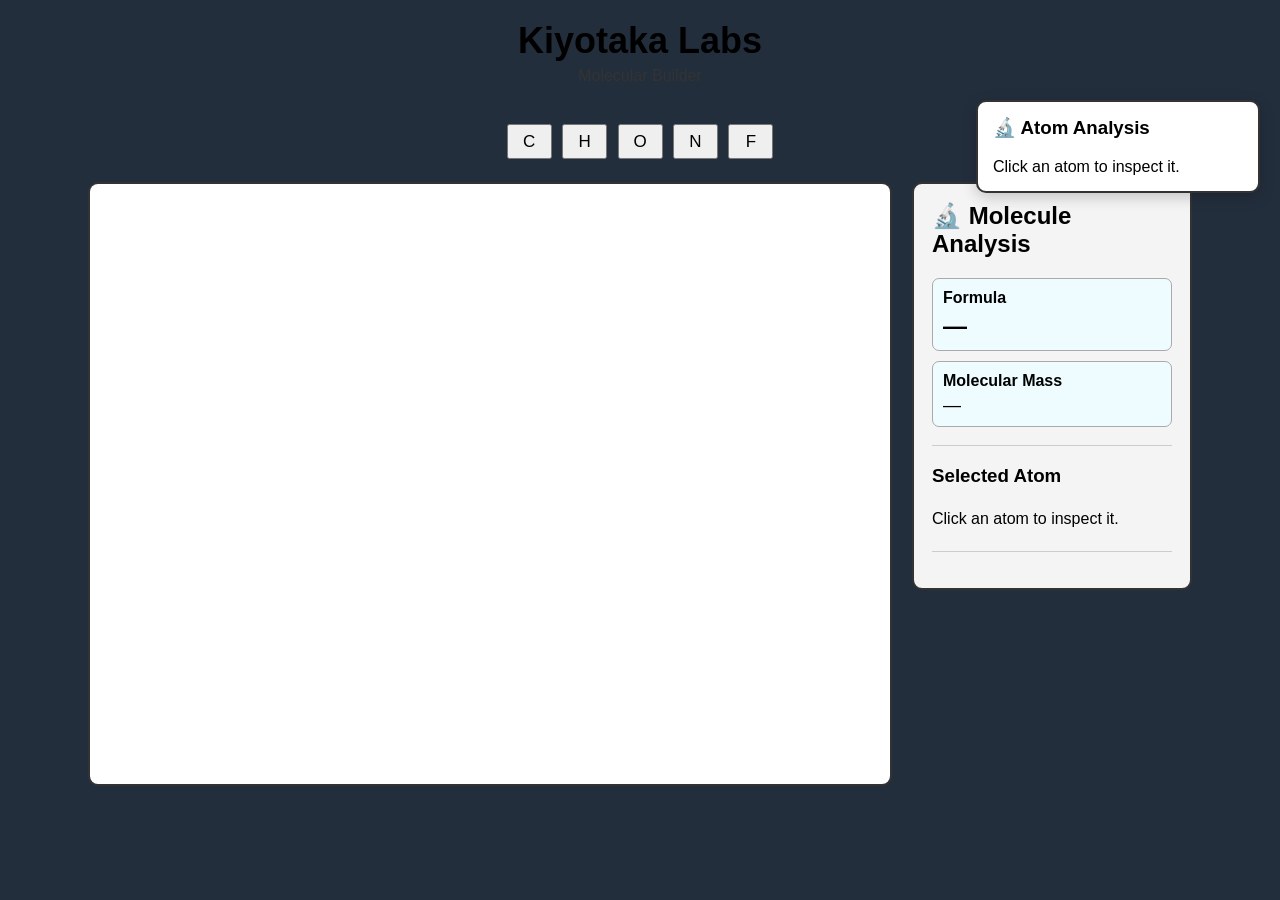
==== whiteboard.html @ 058c0616 "Update Kiyotaka Labs website" ====
<!DOCTYPE html>
<html lang="en">
<head>
    <meta charset="UTF-8">
    <meta name="viewport" content="width=device-width, initial-scale=1.0">

    <title>Kiyotaka Labs — Molecule Builder</title>

    <link rel="stylesheet" href="style.css">
</head>

<body>

    <header>
        <h1>Kiyotaka Labs</h1>
        <p>Molecular Builder</p>
    </header>

    <div id="toolbar">
        <button onclick="selectElement('C')">C</button>
        <button onclick="selectElement('H')">H</button>
        <button onclick="selectElement('O')">O</button>
        <button onclick="selectElement('N')">N</button>
        <button onclick="selectElement('F')">F</button>
    </div>

    <main>

        <section class="builder">
            <canvas id="canvas" width="800" height="600"></canvas>
        </section>

        <aside id="analysis">

            <h2>🔬 Molecule Analysis</h2>

            <div class="infoBox">
                <strong>Formula</strong>
                <div id="formula">—</div>
            </div>

            <div class="infoBox">
                <strong>Molecular Mass</strong>
                <div id="mass">—</div>
            </div>

            <hr>

            <h3>Selected Atom</h3>

            <div id="atomInfo">
                Click an atom to inspect it.
            </div>

            <hr>

            <div id="warnings"></div>

        </aside>

    </main>

    <script src="script.js"></script>

</body>
</html>
---- style.css ----
body {
    margin: 0;
    font-family: Arial, sans-serif;

    background: #232e3d;

    text-align: center;
}

header {
    padding: 20px 0 10px;
}

header h1 {
    margin: 0;
    font-size: 36px;
}

header p {
    margin-top: 5px;
    color: #333;
}

#toolbar {
    margin: 10px 0 20px;
}

#toolbar button {
    width: 45px;
    height: 35px;

    margin: 3px;

    font-size: 17px;

    cursor: pointer;
}

main {
    display: flex;
    justify-content: center;
    align-items: flex-start;

    gap: 20px;

    padding: 0 20px;
}

.builder {
    background: white;

    border: 2px solid #333;
    border-radius: 10px;

    overflow: hidden;
}

canvas {
    display: block;

    background: white;

    cursor: crosshair;
}

#analysis {
    width: 280px;

    background: rgba(255, 255, 255, 0.95);

    border: 2px solid #333;
    border-radius: 10px;

    padding: 18px;

    text-align: left;

    box-sizing: border-box;
}

#analysis h2 {
    margin-top: 0;
}

.infoBox {
    background: #eefcff;

    border: 1px solid #aaa;

    border-radius: 7px;

    padding: 10px;

    margin: 10px 0;
}

.infoBox strong {
    display: block;
    margin-bottom: 5px;
}

#formula {
    font-size: 24px;
    font-weight: bold;
}

#mass {
    font-size: 18px;
}

#atomInfo {
    line-height: 1.7;
}

.good {
    color: green;
    font-weight: bold;
}

.warning {
    color: #c77700;
    font-weight: bold;
}

.bad {
    color: red;
    font-weight: bold;
}

.lonePair {
    color: #7b2cff;
}

hr {
    border: none;
    border-top: 1px solid #ccc;

    margin: 18px 0;
}
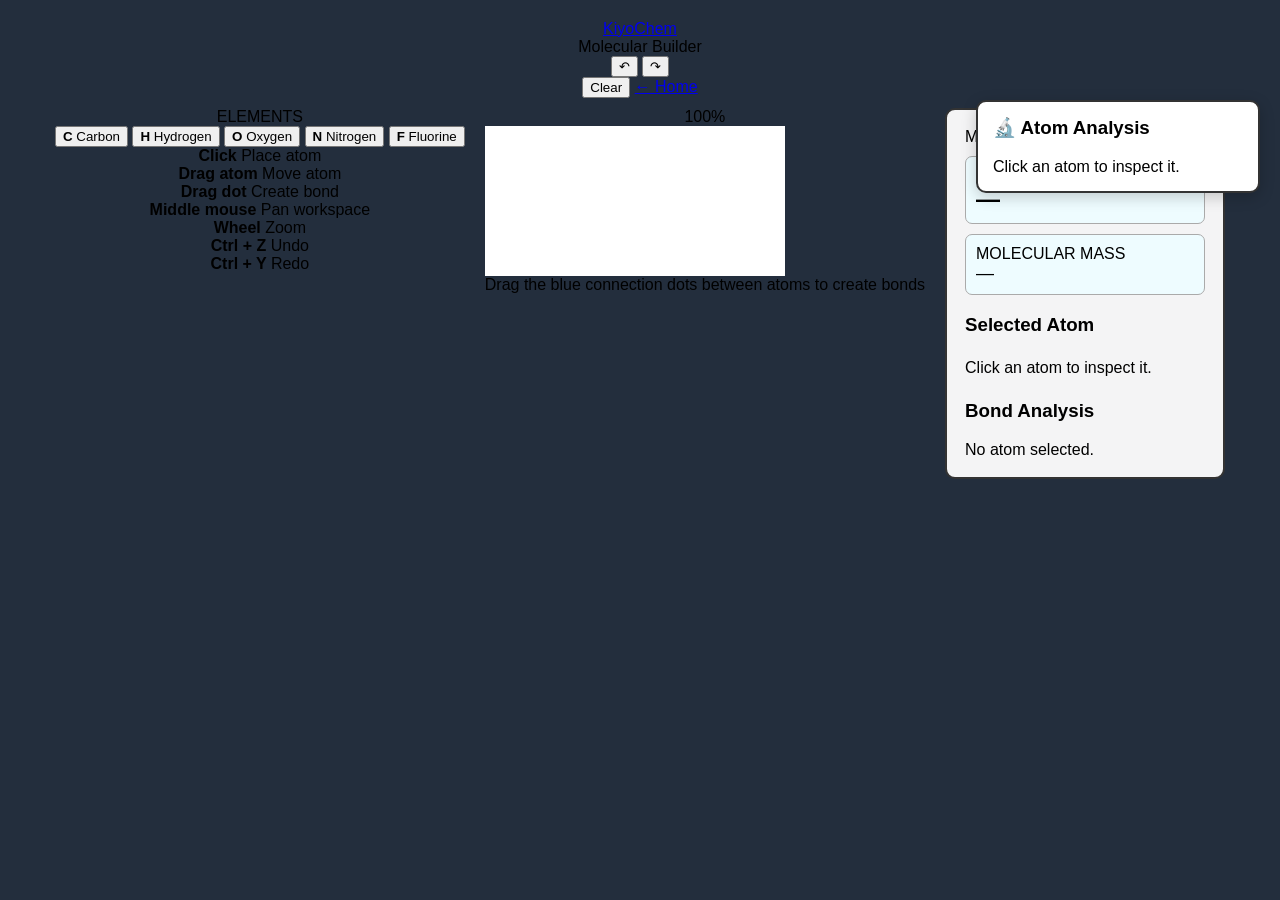
==== commit 34f3348e: "Update KiyoChem website" ====
--- a/whiteboard.html
+++ b/whiteboard.html
@@ -1,67 +1,438 @@
 <!DOCTYPE html>
 <html lang="en">
+
 <head>
+
     <meta charset="UTF-8">
-    <meta name="viewport" content="width=device-width, initial-scale=1.0">
-
-    <title>Kiyotaka Labs — Molecule Builder</title>
+
+    <meta name="viewport"
+          content="width=device-width, initial-scale=1.0">
+
+    <title>KiyoChem — Molecular Builder</title>
 
     <link rel="stylesheet" href="style.css">
+
 </head>
 
 <body>
 
-    <header>
-        <h1>Kiyotaka Labs</h1>
-        <p>Molecular Builder</p>
+    <!-- =====================================================
+         TOP BAR
+    ====================================================== -->
+
+    <header class="topbar">
+
+        <div class="brand">
+
+            <a href="index.html">
+                Kiyo<span>Chem</span>
+            </a>
+
+            <div class="divider"></div>
+
+            <span class="page-title">
+                Molecular Builder
+            </span>
+
+        </div>
+
+
+        <div class="actions">
+
+            <button
+                id="undoBtn"
+                title="Undo (Ctrl+Z)"
+                type="button"
+            >
+                ↶
+            </button>
+
+
+            <button
+                id="redoBtn"
+                title="Redo (Ctrl+Y)"
+                type="button"
+            >
+                ↷
+            </button>
+
+
+            <div class="divider"></div>
+
+
+            <button
+                id="clearBtn"
+                type="button"
+            >
+                Clear
+            </button>
+
+
+            <a
+                href="index.html"
+                class="home-btn"
+            >
+                ← Home
+            </a>
+
+        </div>
+
     </header>
 
-    <div id="toolbar">
-        <button onclick="selectElement('C')">C</button>
-        <button onclick="selectElement('H')">H</button>
-        <button onclick="selectElement('O')">O</button>
-        <button onclick="selectElement('N')">N</button>
-        <button onclick="selectElement('F')">F</button>
-    </div>
-
-    <main>
-
-        <section class="builder">
-            <canvas id="canvas" width="800" height="600"></canvas>
+
+
+    <!-- =====================================================
+         MAIN APPLICATION
+    ====================================================== -->
+
+    <main class="workspace">
+
+
+        <!-- =================================================
+             ELEMENT TOOLBAR
+        ================================================== -->
+
+        <aside class="element-toolbar">
+
+
+            <div class="toolbar-title">
+                ELEMENTS
+            </div>
+
+
+            <!-- CARBON -->
+
+            <button
+                class="element-btn active"
+                data-element="C"
+                type="button"
+            >
+
+                <strong>C</strong>
+
+                <span>
+                    Carbon
+                </span>
+
+            </button>
+
+
+            <!-- HYDROGEN -->
+
+            <button
+                class="element-btn"
+                data-element="H"
+                type="button"
+            >
+
+                <strong>H</strong>
+
+                <span>
+                    Hydrogen
+                </span>
+
+            </button>
+
+
+            <!-- OXYGEN -->
+
+            <button
+                class="element-btn"
+                data-element="O"
+                type="button"
+            >
+
+                <strong>O</strong>
+
+                <span>
+                    Oxygen
+                </span>
+
+            </button>
+
+
+            <!-- NITROGEN -->
+
+            <button
+                class="element-btn"
+                data-element="N"
+                type="button"
+            >
+
+                <strong>N</strong>
+
+                <span>
+                    Nitrogen
+                </span>
+
+            </button>
+
+
+            <!-- FLUORINE -->
+
+            <button
+                class="element-btn"
+                data-element="F"
+                type="button"
+            >
+
+                <strong>F</strong>
+
+                <span>
+                    Fluorine
+                </span>
+
+            </button>
+
+
+
+            <!-- =================================================
+                 HELP
+            ================================================== -->
+
+            <div class="toolbar-help">
+
+
+                <div>
+
+                    <b>
+                        Click
+                    </b>
+
+                    <span>
+                        Place atom
+                    </span>
+
+                </div>
+
+
+                <div>
+
+                    <b>
+                        Drag atom
+                    </b>
+
+                    <span>
+                        Move atom
+                    </span>
+
+                </div>
+
+
+                <div>
+
+                    <b>
+                        Drag dot
+                    </b>
+
+                    <span>
+                        Create bond
+                    </span>
+
+                </div>
+
+
+                <div>
+
+                    <b>
+                        Middle mouse
+                    </b>
+
+                    <span>
+                        Pan workspace
+                    </span>
+
+                </div>
+
+
+                <div>
+
+                    <b>
+                        Wheel
+                    </b>
+
+                    <span>
+                        Zoom
+                    </span>
+
+                </div>
+
+
+                <div>
+
+                    <b>
+                        Ctrl + Z
+                    </b>
+
+                    <span>
+                        Undo
+                    </span>
+
+                </div>
+
+
+                <div>
+
+                    <b>
+                        Ctrl + Y
+                    </b>
+
+                    <span>
+                        Redo
+                    </span>
+
+                </div>
+
+            </div>
+
+        </aside>
+
+
+
+        <!-- =================================================
+             INFINITE CANVAS
+        ================================================== -->
+
+        <section
+            class="canvas-area"
+            id="canvasArea"
+        >
+
+
+            <!-- ZOOM INDICATOR -->
+
+            <div id="zoomDisplay">
+                100%
+            </div>
+
+
+            <!-- MAIN CANVAS -->
+
+            <canvas
+                id="canvas"
+            ></canvas>
+
+
+            <!-- WORKSPACE HINT -->
+
+            <div class="canvas-hint">
+
+                Drag the blue connection dots
+                between atoms to create bonds
+
+            </div>
+
+
         </section>
 
+
+
+        <!-- =================================================
+             ANALYSIS PANEL
+        ================================================== -->
+
         <aside id="analysis">
 
-            <h2>🔬 Molecule Analysis</h2>
+
+            <!-- HEADER -->
+
+            <div class="analysis-header">
+
+                <span>
+                    MOLECULE ANALYSIS
+                </span>
+
+                <span
+                    class="status-dot"
+                    aria-label="Workspace ready"
+                ></span>
+
+            </div>
+
+
+
+            <!-- FORMULA -->
 
             <div class="infoBox">
-                <strong>Formula</strong>
-                <div id="formula">—</div>
-            </div>
+
+                <label>
+                    FORMULA
+                </label>
+
+                <div id="formula">
+                    —
+                </div>
+
+            </div>
+
+
+
+            <!-- MOLECULAR MASS -->
 
             <div class="infoBox">
-                <strong>Molecular Mass</strong>
-                <div id="mass">—</div>
-            </div>
-
-            <hr>
-
-            <h3>Selected Atom</h3>
-
-            <div id="atomInfo">
-                Click an atom to inspect it.
-            </div>
-
-            <hr>
+
+                <label>
+                    MOLECULAR MASS
+                </label>
+
+                <div id="mass">
+                    —
+                </div>
+
+            </div>
+
+
+
+            <!-- SELECTED ATOM -->
+
+            <div class="panel-section">
+
+                <h3>
+                    Selected Atom
+                </h3>
+
+                <div id="atomInfo">
+                    Click an atom to inspect it.
+                </div>
+
+            </div>
+
+
+
+            <!-- BOND / VSEPR ANALYSIS -->
+
+            <div class="panel-section">
+
+                <h3>
+                    Bond Analysis
+                </h3>
+
+                <div id="bondInfo">
+                    No atom selected.
+                </div>
+
+            </div>
+
+
+
+            <!-- WARNINGS -->
 
             <div id="warnings"></div>
 
+
         </aside>
 
+
     </main>
 
+
+
+    <!-- =====================================================
+         BUILDER JAVASCRIPT
+    ====================================================== -->
+
     <script src="script.js"></script>
 
 </body>
-</html>
- +
+</html>
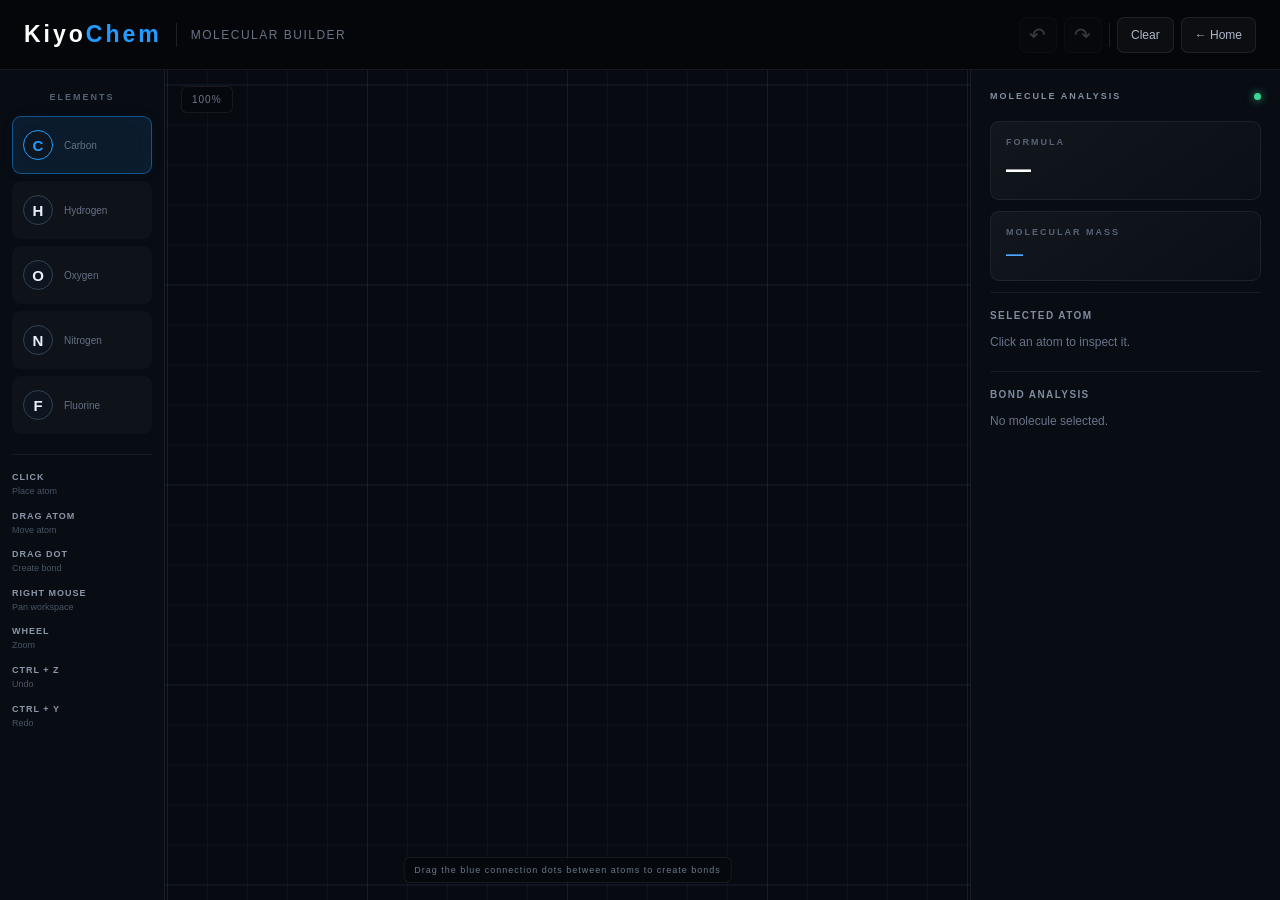
==== commit 0c327bd2: "Fix CSS layout and molecule rendering bugs 🧪✨" ====
--- a/whiteboard.html
+++ b/whiteboard.html
@@ -235,7 +235,7 @@
                 <div>
 
                     <b>
-                        Middle mouse
+                        Right mouse
                     </b>
 
                     <span>
--- a/style.css
+++ b/style.css
@@ -1,139 +1,348 @@
-body {
+/* =========================================================
+   KIYOCHEM — MOLECULAR BUILDER & VISUALIZER
+========================================================= */
+
+* {
     margin: 0;
-    font-family: Arial, sans-serif;
-
-    background: #232e3d;
-
+    padding: 0;
+    box-sizing: border-box;
+}
+
+html, body {
+    width: 100%;
+    height: 100%;
+    overflow: hidden;
+    background: #05070b;
+    color: #e8edf7;
+    font-family: Arial, Helvetica, sans-serif;
+}
+
+/* TOP BAR */
+.topbar {
+    width: 100%;
+    height: 70px;
+    display: flex;
+    align-items: center;
+    justify-content: space-between;
+    padding: 0 24px;
+    background: rgba(5, 7, 11, 0.94);
+    border-bottom: 1px solid rgba(255, 255, 255, 0.07);
+    backdrop-filter: blur(18px);
+    position: relative;
+    z-index: 100;
+}
+
+.brand {
+    display: flex;
+    align-items: center;
+    gap: 14px;
+}
+
+.brand > a {
+    color: #ffffff;
+    text-decoration: none;
+    font-size: 23px;
+    font-weight: 800;
+    letter-spacing: 3px;
+}
+
+.brand > a span { color: #249cff; }
+
+.page-title {
+    color: #687486;
+    font-size: 12px;
+    letter-spacing: 1.5px;
+    text-transform: uppercase;
+}
+
+.divider {
+    width: 1px;
+    height: 24px;
+    background: rgba(255, 255, 255, 0.10);
+}
+
+.actions {
+    display: flex;
+    align-items: center;
+    gap: 7px;
+}
+
+.actions button, .home-btn {
+    height: 36px;
+    padding: 0 13px;
+    border: 1px solid rgba(255, 255, 255, 0.08);
+    border-radius: 7px;
+    background: rgba(255, 255, 255, 0.035);
+    color: #aeb8c8;
+    text-decoration: none;
+    cursor: pointer;
+    display: flex;
+    align-items: center;
+    justify-content: center;
+    font-size: 12px;
+    transition: all 0.2s ease;
+}
+
+.actions button:first-child, .actions button:nth-child(2) {
+    width: 38px;
+    padding: 0;
+    font-size: 20px;
+}
+
+.actions button:hover, .home-btn:hover {
+    color: #ffffff;
+    border-color: #249cff;
+    background: rgba(36, 156, 255, 0.09);
+    transform: translateY(-1px);
+}
+
+.actions button:disabled {
+    opacity: 0.3;
+    cursor: default;
+    transform: none;
+}
+
+#clearBtn:hover {
+    color: #ff7180;
+    border-color: rgba(255, 83, 100, 0.6);
+    background: rgba(255, 83, 100, 0.07);
+}
+
+/* WORKSPACE LAYOUT */
+.workspace {
+    height: calc(100vh - 70px);
+    display: grid;
+    grid-template-columns: 165px minmax(0, 1fr) 310px;
+}
+
+.element-toolbar {
+    background: #080c13;
+    border-right: 1px solid rgba(255, 255, 255, 0.07);
+    padding: 18px 12px;
+    overflow-y: auto;
+    z-index: 20;
+}
+
+.toolbar-title {
+    color: #536176;
+    font-size: 9px;
+    font-weight: 700;
+    letter-spacing: 2px;
     text-align: center;
-}
-
-header {
-    padding: 20px 0 10px;
-}
-
-header h1 {
-    margin: 0;
-    font-size: 36px;
-}
-
-header p {
-    margin-top: 5px;
-    color: #333;
-}
-
-#toolbar {
-    margin: 10px 0 20px;
-}
-
-#toolbar button {
-    width: 45px;
-    height: 35px;
-
-    margin: 3px;
-
-    font-size: 17px;
-
+    margin: 4px 0 14px;
+}
+
+.element-btn {
+    width: 100%;
+    height: 58px;
+    margin-bottom: 7px;
+    padding: 8px 10px;
+    border: 1px solid transparent;
+    border-radius: 9px;
+    background: rgba(255, 255, 255, 0.025);
+    color: #95a1b3;
     cursor: pointer;
-}
-
-main {
-    display: flex;
+    display: flex;
+    align-items: center;
+    gap: 11px;
+    transition: all 0.2s ease;
+}
+
+.element-btn strong {
+    width: 30px;
+    height: 30px;
+    display: flex;
+    align-items: center;
     justify-content: center;
-    align-items: flex-start;
-
-    gap: 20px;
-
-    padding: 0 20px;
-}
-
-.builder {
-    background: white;
-
-    border: 2px solid #333;
-    border-radius: 10px;
-
+    border-radius: 50%;
+    background: #0d1520;
+    border: 1px solid #344155;
+    color: #eaf0f7;
+    font-size: 15px;
+}
+
+.element-btn span { color: #657185; font-size: 10px; }
+
+.element-btn:hover {
+    background: rgba(36, 156, 255, 0.06);
+    border-color: rgba(36, 156, 255, 0.28);
+    color: #ffffff;
+    transform: translateY(-1px);
+}
+
+.element-btn.active {
+    background: rgba(36, 156, 255, 0.11);
+    border-color: rgba(36, 156, 255, 0.45);
+    color: #ffffff;
+    box-shadow: inset 0 0 20px rgba(36, 156, 255, 0.035), 0 0 16px rgba(36, 156, 255, 0.045);
+}
+
+.element-btn.active strong {
+    border-color: #249cff;
+    color: #249cff;
+}
+
+.toolbar-help {
+    margin-top: 20px;
+    padding-top: 17px;
+    border-top: 1px solid rgba(255, 255, 255, 0.06);
+}
+
+.toolbar-help div { margin-bottom: 13px; }
+.toolbar-help b { display: block; color: #8b96a8; font-size: 9px; letter-spacing: 1px; text-transform: uppercase; }
+.toolbar-help span { display: block; margin-top: 3px; color: #485568; font-size: 9px; line-height: 1.4; }
+
+/* CANVAS & DISPLAY */
+.canvas-area {
+    position: relative;
+    min-width: 0;
+    min-height: 0;
     overflow: hidden;
-}
-
-canvas {
-    display: block;
-
-    background: white;
-
+    background: #070b11;
     cursor: crosshair;
 }
 
+.canvas-area::before {
+    content: "";
+    position: absolute;
+    inset: 0;
+    background-image: linear-gradient(rgba(70, 130, 190, 0.018) 1px, transparent 1px),
+                      linear-gradient(90deg, rgba(70, 130, 190, 0.018) 1px, transparent 1px);
+    background-size: 40px 40px;
+    pointer-events: none;
+    z-index: 0;
+}
+
+#canvas {
+    position: absolute;
+    left: 0; top: 0;
+    width: 100%; height: 100%;
+    z-index: 5;
+    cursor: crosshair;
+}
+
+#zoomDisplay, .canvas-hint {
+    position: absolute;
+    padding: 7px 10px;
+    background: rgba(5, 8, 13, 0.82);
+    border: 1px solid rgba(255, 255, 255, 0.07);
+    border-radius: 6px;
+    color: #6c788b;
+    font-size: 10px;
+    letter-spacing: 1px;
+    pointer-events: none;
+    z-index: 20;
+}
+
+#zoomDisplay { top: 16px; left: 16px; }
+.canvas-hint { left: 50%; bottom: 17px; transform: translateX(-50%); font-size: 9px; white-space: nowrap; }
+
+/* ANALYSIS PANEL */
 #analysis {
-    width: 280px;
-
-    background: rgba(255, 255, 255, 0.95);
-
-    border: 2px solid #333;
-    border-radius: 10px;
-
-    padding: 18px;
-
-    text-align: left;
-
-    box-sizing: border-box;
-}
-
-#analysis h2 {
-    margin-top: 0;
+    background: #080c13;
+    border-left: 1px solid rgba(255, 255, 255, 0.07);
+    padding: 21px 19px;
+    overflow-y: auto;
+}
+
+.analysis-header {
+    display: flex;
+    align-items: center;
+    justify-content: space-between;
+    margin-bottom: 20px;
+    color: #8290a3;
+    font-size: 9px;
+    font-weight: 700;
+    letter-spacing: 2px;
+}
+
+.status-dot {
+    width: 7px; height: 7px;
+    border-radius: 50%;
+    background: #3ed695;
+    box-shadow: 0 0 9px rgba(62, 214, 149, 0.85);
 }
 
 .infoBox {
-    background: #eefcff;
-
-    border: 1px solid #aaa;
-
-    border-radius: 7px;
-
-    padding: 10px;
-
-    margin: 10px 0;
-}
-
-.infoBox strong {
-    display: block;
-    margin-bottom: 5px;
-}
-
-#formula {
-    font-size: 24px;
-    font-weight: bold;
-}
-
-#mass {
-    font-size: 18px;
-}
-
-#atomInfo {
-    line-height: 1.7;
-}
-
-.good {
-    color: green;
-    font-weight: bold;
-}
-
-.warning {
-    color: #c77700;
-    font-weight: bold;
-}
-
-.bad {
-    color: red;
-    font-weight: bold;
-}
-
-.lonePair {
-    color: #7b2cff;
-}
-
-hr {
-    border: none;
-    border-top: 1px solid #ccc;
-
-    margin: 18px 0;
-}+    padding: 15px;
+    margin-bottom: 11px;
+    border: 1px solid rgba(255, 255, 255, 0.065);
+    border-radius: 9px;
+    background: linear-gradient(145deg, rgba(255, 255, 255, 0.045), rgba(255, 255, 255, 0.014));
+}
+
+.infoBox label { display: block; margin-bottom: 8px; color: #566378; font-size: 9px; font-weight: 700; letter-spacing: 2px; }
+#formula { color: #ffffff; font-size: 25px; font-weight: 700; }
+#mass { color: #4da6ff; font-size: 17px; font-weight: 600; }
+
+.panel-section { padding: 17px 0; border-top: 1px solid rgba(255, 255, 255, 0.06); }
+.panel-section h3 { margin-bottom: 11px; color: #7f8b9f; font-size: 10px; font-weight: 700; letter-spacing: 1.4px; text-transform: uppercase; }
+#atomInfo, #bondInfo { color: #68758a; font-size: 12px; line-height: 1.8; }
+#atomInfo strong, #bondInfo strong { color: #cdd5e1; }
+.lonePair { color: #9a6cff !important; }
+
+#warnings { margin-top: 8px; font-size: 11px; line-height: 1.6; }
+.good { color: #42d392; font-weight: 700; }
+.warning { color: #e5b84d; font-weight: 700; }
+.bad { color: #ff596b; font-weight: 700; }
+
+/* MOLECULAR VISUALIZER CONTAINER & ELEMENTS */
+.molecule {
+    position: relative;
+    width: 100%;
+    height: 100%;
+    min-height: 400px;
+    overflow: visible;
+}
+
+.atom {
+    position: absolute;
+    width: 60px;
+    height: 60px;
+    border-radius: 50%;
+    background: #080c13;
+    border: 2px solid #249cff;
+    color: #ffffff;
+    display: flex;
+    align-items: center;
+    justify-content: center;
+    font-size: 16px;
+    font-weight: 700;
+    z-index: 10;
+    user-select: none;
+    box-shadow: 0 0 15px rgba(36, 156, 255, 0.25);
+}
+
+.atom-h { width: 44px; height: 44px; border-color: #8b96a8; color: #aeb8c8; font-size: 13px; }
+.atom-c { border-color: #249cff; color: #ffffff; }
+.atom-o { border-color: #ff4a5a; color: #ff4a5a; box-shadow: 0 0 15px rgba(255, 74, 90, 0.3); }
+.atom-n { border-color: #9a6cff; color: #9a6cff; box-shadow: 0 0 15px rgba(154, 108, 255, 0.3); }
+
+.dynamic-bond {
+    position: absolute;
+    height: 3px !important;
+    background-color: #9a6cff;
+    transform-origin: 0% 50% !important;
+    pointer-events: none;
+    z-index: 1;
+    box-shadow: 0 0 10px rgba(154, 108, 255, 0.6);
+}
+
+.molecule-label {
+    position: absolute;
+    bottom: 20px;
+    right: 20px;
+    text-align: right;
+    pointer-events: none;
+}
+
+.molecule-label strong { display: block; font-size: 20px; color: #ffffff; }
+.molecule-label span { font-size: 12px; color: #249cff; letter-spacing: 1.5px; }
+.molecule-label sub { font-size: 0.8em; vertical-align: sub; }
+
+::-webkit-scrollbar { width: 5px; height: 5px; }
+::-webkit-scrollbar-track { background: #080c13; }
+::-webkit-scrollbar-thumb { background: #202b3b; border-radius: 10px; }
+::-webkit-scrollbar-thumb:hover { background: #2c4059; }
+::selection { background: rgba(36, 156, 255, 0.24); }
+
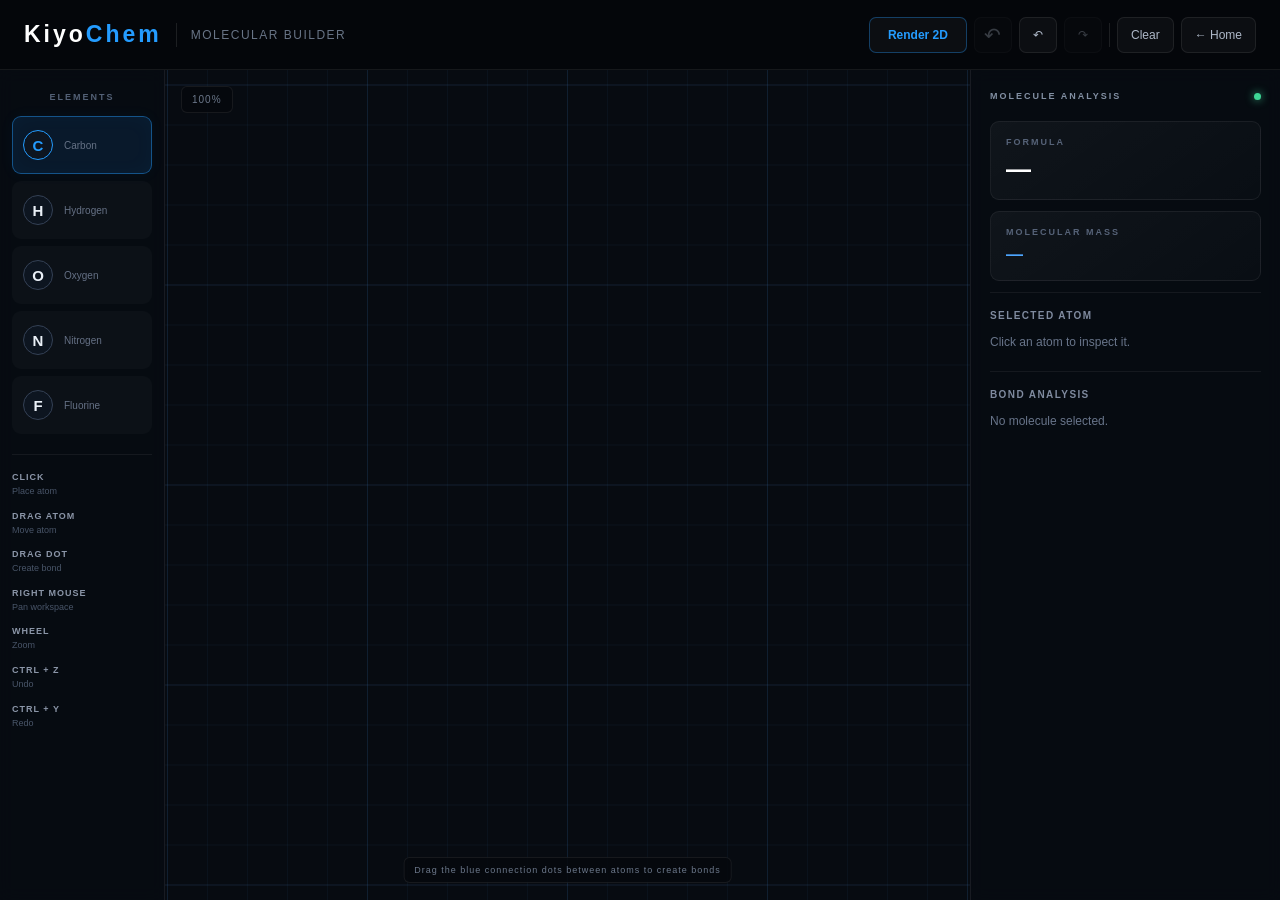
==== commit 4e1dd528: "Your descriptive commit message" ====
--- a/whiteboard.html
+++ b/whiteboard.html
@@ -38,6 +38,26 @@
 
 
         <div class="actions">
+
+            <div class="actions">
+
+            <!-- 2D RENDER BUTTON -->
+            <button
+                id="render2dBtn"
+                title="2D Render"
+                type="button"
+            >
+                Render 2D
+            </button>
+
+
+            <button
+                id="undoBtn"
+                title="Undo (Ctrl+Z)"
+                type="button"
+            >
+                ↶
+            </button>
 
             <button
                 id="undoBtn"
--- a/style.css
+++ b/style.css
@@ -11,7 +11,8 @@
 html, body {
     width: 100%;
     height: 100%;
-    overflow: hidden;
+    overflow-x: hidden;
+    overflow-y: auto;
     background: #05070b;
     color: #e8edf7;
     font-family: Arial, Helvetica, sans-serif;
@@ -116,7 +117,8 @@
 }
 
 .element-toolbar {
-    background: #080c13;
+    background: rgba(8, 12, 19, 0.85);
+    backdrop-filter: blur(8px);
     border-right: 1px solid rgba(255, 255, 255, 0.07);
     padding: 18px 12px;
     overflow-y: auto;
@@ -198,7 +200,7 @@
     min-width: 0;
     min-height: 0;
     overflow: hidden;
-    background: #070b11;
+    background: rgba(7, 11, 17, 0.75);
     cursor: crosshair;
 }
 
@@ -210,7 +212,7 @@
                       linear-gradient(90deg, rgba(70, 130, 190, 0.018) 1px, transparent 1px);
     background-size: 40px 40px;
     pointer-events: none;
-    z-index: 0;
+    z-index: 1;
 }
 
 #canvas {
@@ -239,10 +241,12 @@
 
 /* ANALYSIS PANEL */
 #analysis {
-    background: #080c13;
+    background: rgba(8, 12, 19, 0.85);
+    backdrop-filter: blur(8px);
     border-left: 1px solid rgba(255, 255, 255, 0.07);
     padding: 21px 19px;
     overflow-y: auto;
+    z-index: 20;
 }
 
 .analysis-header {
@@ -340,9 +344,100 @@
 .molecule-label span { font-size: 12px; color: #249cff; letter-spacing: 1.5px; }
 .molecule-label sub { font-size: 0.8em; vertical-align: sub; }
 
+/* =========================================================
+   FLOATING BACKGROUND PARTICLES & TRANSLUCENT GRID
+========================================================= */
+
+.particles-container {
+    position: fixed;
+    top: 0;
+    left: 0;
+    width: 100vw;
+    height: 100vh;
+    pointer-events: none;
+    z-index: 2; /* Sits above body but behind main workspace UI */
+    overflow: hidden;
+}
+
+/* Translucent Background Grid */
+.particles-container::before {
+    content: "";
+    position: absolute;
+    inset: 0;
+    background-image: 
+        linear-gradient(rgba(168, 85, 247, 0.04) 1px, transparent 1px),
+        linear-gradient(90deg, rgba(168, 85, 247, 0.04) 1px, transparent 1px);
+    background-size: 48px 48px;
+    pointer-events: none;
+}
+
+/* Glowing Floating Particles (Balanced Visibility) */
+.particle {
+    position: absolute;
+    width: 4px;
+    height: 4px;
+    background: rgba(168, 85, 247, 0.65);
+    border-radius: 50%;
+    box-shadow: 0 0 8px rgba(168, 85, 247, 0.75), 0 0 14px rgba(181, 108, 255, 0.5);
+    animation: floatUp 8s infinite linear;
+}
+
+@keyframes floatUp {
+    0% {
+        transform: translateY(0) scale(0.5);
+        opacity: 0;
+    }
+    30% {
+        opacity: 0.8;
+    }
+    80% {
+        opacity: 0.5;
+    }
+    100% {
+        transform: translateY(-150px) scale(1.2);
+        opacity: 0;
+    }
+}
+
+/* =========================================================
+   CURSOR BACKGROUND GLOW AURA
+========================================================= */
+
+.cursor-glow {
+    position: fixed;
+    top: 0;
+    left: 0;
+    width: 300px;
+    height: 300px;
+    background: radial-gradient(circle, rgba(168, 85, 247, 0.22) 0%, rgba(168, 85, 247, 0) 70%);
+    border-radius: 50%;
+    pointer-events: none;
+    transform: translate(-50%, -50%);
+    z-index: 9999;
+    mix-blend-mode: screen;
+    will-change: left, top;
+}
+
+#render2dBtn {
+    width: auto !important;
+    padding: 0 18px;
+    font-weight: 700;
+    font-size: 12px;
+    color: #249cff;
+    border-color: rgba(36, 156, 255, 0.35);
+}
+
+#render2dBtn:hover {
+    background: rgba(36, 156, 255, 0.15);
+    border-color: #249cff;
+}
+
+
+/* SCROLLBAR & SELECTION */
 ::-webkit-scrollbar { width: 5px; height: 5px; }
 ::-webkit-scrollbar-track { background: #080c13; }
 ::-webkit-scrollbar-thumb { background: #202b3b; border-radius: 10px; }
 ::-webkit-scrollbar-thumb:hover { background: #2c4059; }
 ::selection { background: rgba(36, 156, 255, 0.24); }
 
+
